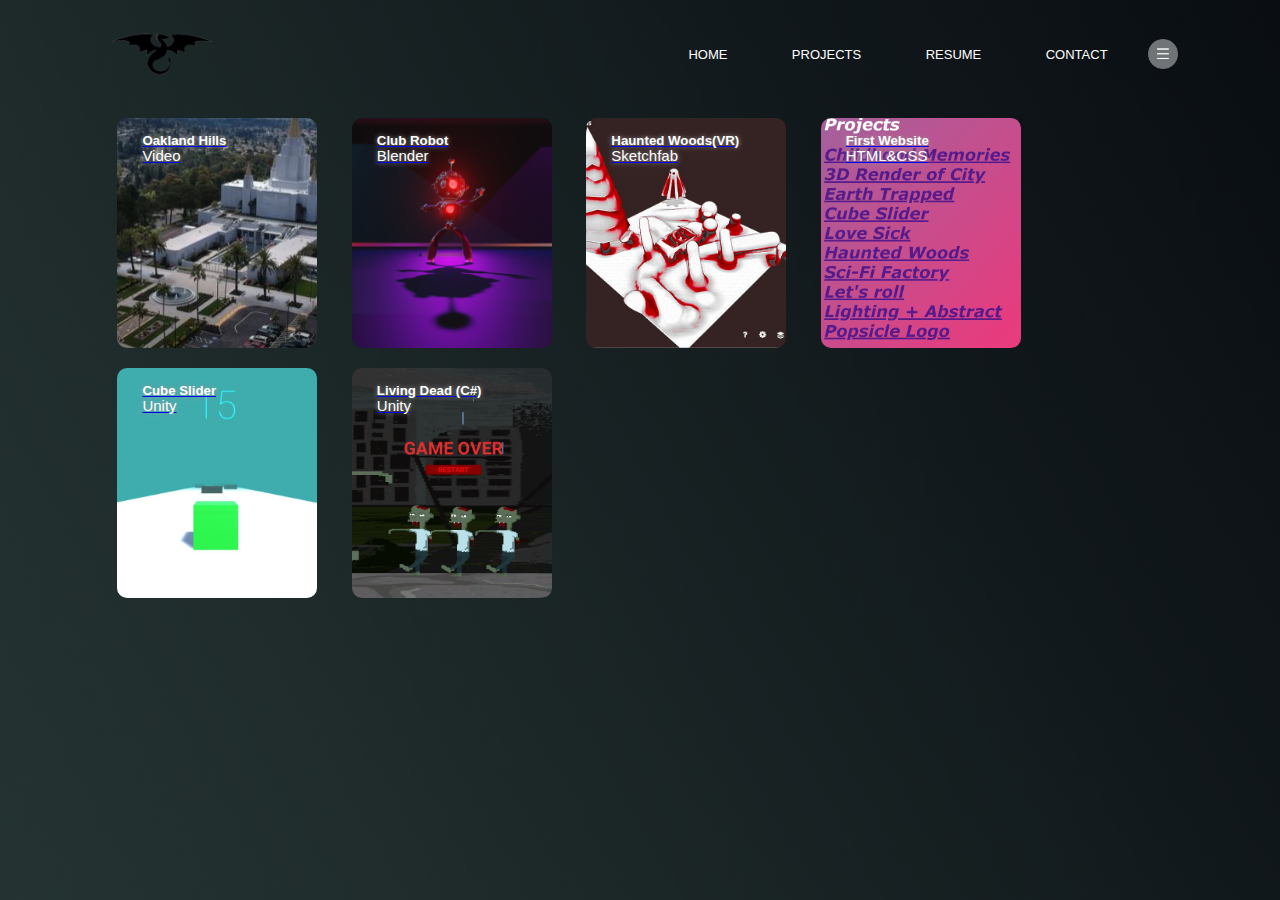
==== projects.html @ e5e7ee18 "AddedFiles" ====
<html>
<head>
  <meta name="viewport" content="width=device-width, initial-scale=1.0">
  <title>Projects</title>
  <link rel="stylesheet" href="style.css">

  </head>
  <body>
    <div class="container">
      <div class="navbar">
        <img src="dragon.png" class="logo">
        <nav>
          <ul>
            <li><a href="index.html">HOME</a></li>
            <li><a href="projects.html">PROJECTS</a></li>
            <li><a href="resume.html">RESUME</a></li>
            <li><a href="contact.html">CONTACT</a></li>

          </ul>
        </nav>
        <img src="menu.png" class="menu-icon">
      </div>

      <div class="col">
        <a href="video.html" class="card card5">
          <h5>Oakland Hills</h5>
          <p>Video</p>
        </a>
        <a href="blender.html" class="card card4">
          <h5>Club Robot</h5>
          <p>Blender</p>
        </a>
        <a href="meshmash.html" class="card card6">
          <h5>Haunted Woods(VR)</h5>
          <p>Sketchfab</p>
        </a>
        <a href="https://josetovar99.github.io/index.html" class="card card7">
          <h5>First Website</h5>
          <p>HTML&CSS</p>
        </a>
        <a href="cubeslider.html" class="card card3">
          <h5>Cube Slider</h5>
          <p>Unity</p>
        </a>
        <a href="https://josetovar.itch.io/living-dead-final" class="card card8">
          <h5>Living Dead (C#)</h5>
          <p>Unity</p>
        </a>

      </div>


      </body>
      </html>
---- style.css ----
*{
  margin: 0;
  padding: 0;
  font-family: 'Roboto', sans-serif;
}
.container{
  width: 100%;
  height: 100vh;
  background-image: linear-gradient(rgba(0,0,0,0.7),rgba(0,0,0,0.7)),url(backgroundimage.jpg);
  background-position: center;
  background-size: cover;
  padding-left: 8%;
  padding-right: 8%;
  box-sizing: border-box;
}
.navbar{
  height: 12%;
  display: flex;
  align-items: center;
  overflow: hidden;
}
.logo{
  width: 120px;
  cursor: pointer;
}
.menu-icon{
  width: 30px;
  cursor: pointer;
  margin-left: 40px;
}
nav{
  flex: 1;
  text-align: right;
}
nav ul li{
  list-style: none;
  display: inline-block;
  margin-left: 60px;
}
nav ul li a{
  text-decoration: none;
  color: #fff;
  font-size: 13px;
}
.row{
  display: flex;
  height: 88%;
  align-items: center;
}
.col{
  flex-basis: 50%;
}
h1{
  color: #72b0b0;
  font-size: 100px;
}
h5{
  color: #fff;
  text-shadow: 0 0 5px #999;
}
h4{
  color: #fff;
  text-shadow: 0 0 5px #999;
  line-height: 25px;
}
h2{
  color: #fff;
  text-shadow: 0 0 5px #999;
  line-height: 25px;
}
p{
  color: #fff;
  font-size: 15px;
  text-shadow: 0 0 5px #999;
  line-height: 15px;
}

.card{
  width: 200px;
  height: 230px;
  display: inline-block;
  border-radius: 10px;
  padding: 15px 25px;
  box-sizing: border-box;
  cursor: pointer;
  margin: 10px 15px;
  background-position: center;
  background-size: cover;
  transition: transform 0.4s;

}
.card1{
  background-image: url(tesla.gif);
}
.card2{
  background-image: url(finishedpic.png);
}
.card3{
  background-image: url(cube.JPG);
}
.card4{
  background-image: url(FinalRender2.png);
}
.card5{
  background-image: url(hills.JPG);
}
.card6{
  background-image: url(woods.JPG);
}
.card7{
  background-image: url(firstweb.JPG);
}
.card8{
  background-image: url(zombie.JPG);
}
.card:hover{
  transform: translateY(-10px);
}
.contact-section h1{
  text-align: center;
  color: #ddd;
}
.border{
  width: 100px;
  height: 10px;
  background: #34495e;
  margin: 40px auto;
}

.contact-form{
  max-width: 600px;
  margin: auto;
  padding: 0 10px;
  overflow: hidden;
}

.contact-form-text{
  display: block;
  width: 100%;
  box-sizing: border-box;
  margin: 16px 0;
  border: 0;
  background: #111;
  padding: 20px 40px;
  outline: none;
  color: #ddd;
  transition: 0.5s;
}
.contact-form-text:focus{
  box-shadow: 0 0 10px 4px #34495e;
}
textarea.contact-form-text{
  resize: none;
  height: 120px;
}
.contact-form-btn{
  float: right;
  border: 0;
  background: #34495e;
  color: #fff;
  padding: 12px 50px;
  border-radius: 20px;
  cursor: pointer;
  transition: 0.5s;
}
.contact-form-btn:hover{
  background: #2980b9;
}
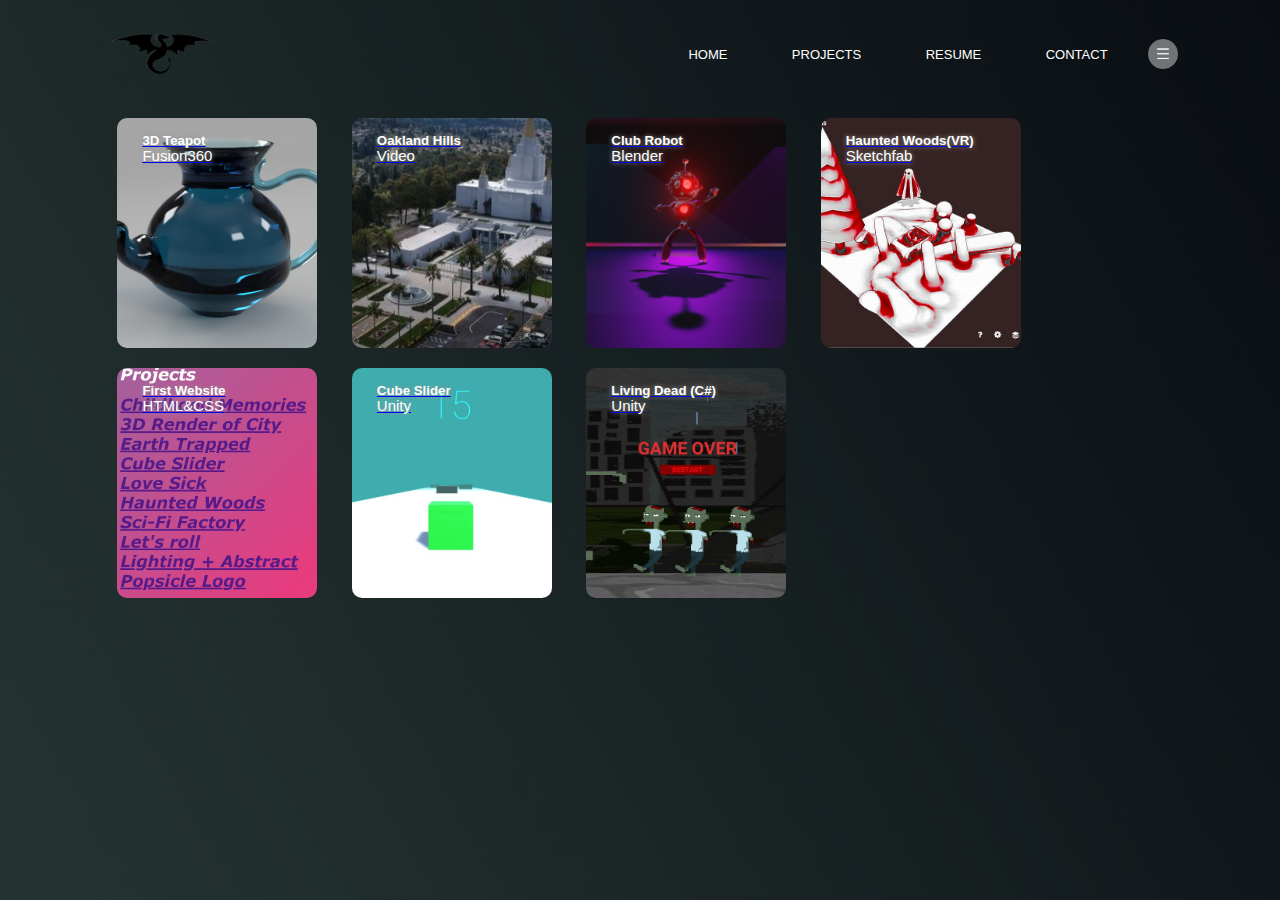
==== commit f0d496bf: "SecondUpdate" ====
--- a/projects.html
+++ b/projects.html
@@ -22,6 +22,10 @@
       </div>
 
       <div class="col">
+        <a href="teapott.html" class="card card9">
+          <h5>3D Teapot</h5>
+          <p>Fusion360</p>
+        </a>
         <a href="video.html" class="card card5">
           <h5>Oakland Hills</h5>
           <p>Video</p>
--- a/style.css
+++ b/style.css
@@ -90,7 +90,7 @@
 
 }
 .card1{
-  background-image: url(tesla.gif);
+  background-image: url(TeapotVase1.png);
 }
 .card2{
   background-image: url(finishedpic.png);
@@ -112,6 +112,9 @@
 }
 .card8{
   background-image: url(zombie.JPG);
+}
+.card9{
+  background-image: url(TeapotVase1.png);
 }
 .card:hover{
   transform: translateY(-10px);
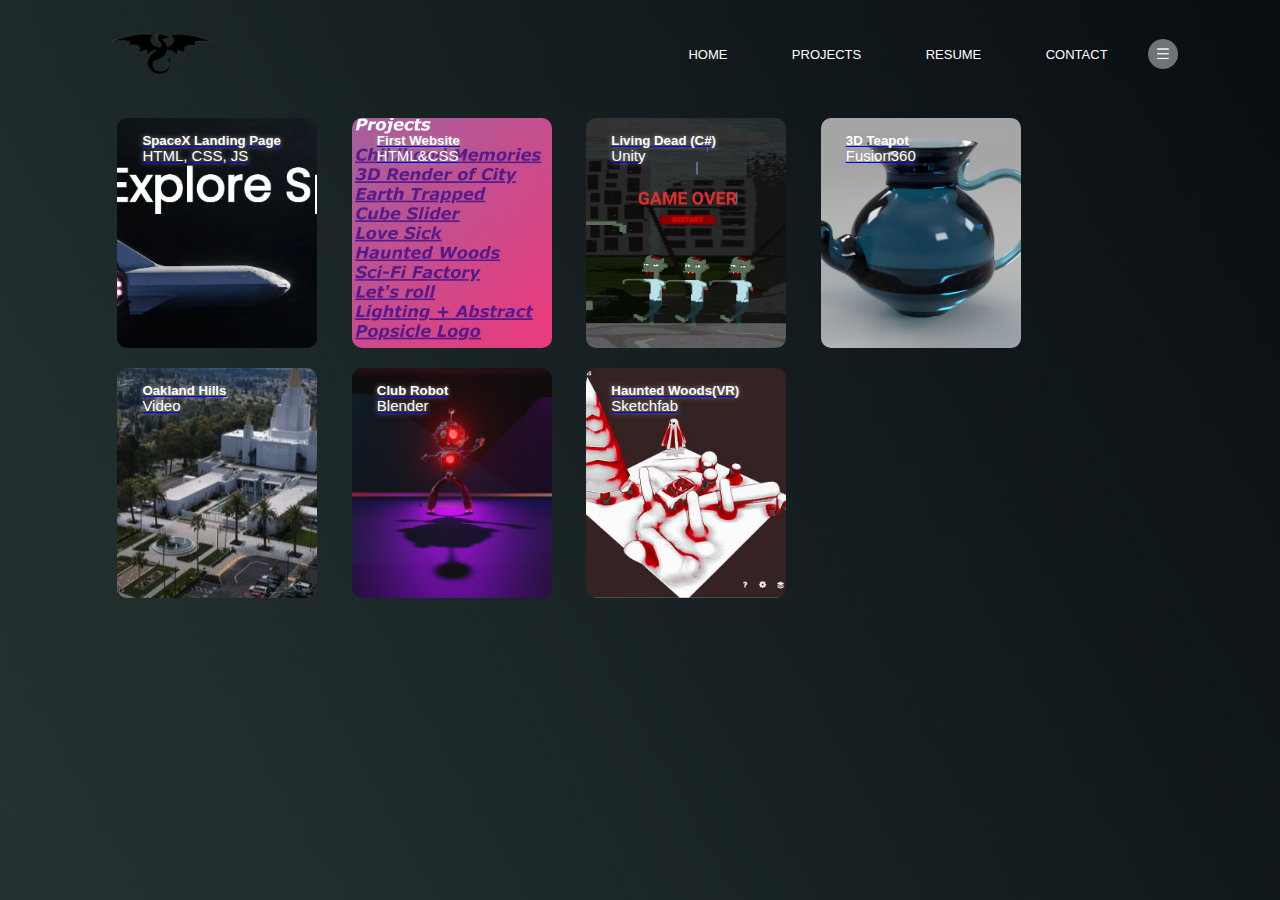
==== commit 57901284: "Moved Around Items" ====
--- a/projects.html
+++ b/projects.html
@@ -22,6 +22,18 @@
       </div>
 
       <div class="col">
+        <a href="https://josetovar99.github.io/spacex/" class="card card10">
+          <h5>SpaceX Landing Page</h5>
+          <p>HTML, CSS, JS</p>
+        </a>
+        <a href="https://josetovar99.github.io/index.html" class="card card7">
+          <h5>First Website</h5>
+          <p>HTML&CSS</p>
+        </a>
+        <a href="https://josetovar.itch.io/living-dead-final" class="card card8">
+          <h5>Living Dead (C#)</h5>
+          <p>Unity</p>
+        </a>
         <a href="teapott.html" class="card card9">
           <h5>3D Teapot</h5>
           <p>Fusion360</p>
@@ -38,18 +50,6 @@
           <h5>Haunted Woods(VR)</h5>
           <p>Sketchfab</p>
         </a>
-        <a href="https://josetovar99.github.io/index.html" class="card card7">
-          <h5>First Website</h5>
-          <p>HTML&CSS</p>
-        </a>
-        <a href="cubeslider.html" class="card card3">
-          <h5>Cube Slider</h5>
-          <p>Unity</p>
-        </a>
-        <a href="https://josetovar.itch.io/living-dead-final" class="card card8">
-          <h5>Living Dead (C#)</h5>
-          <p>Unity</p>
-        </a>
 
       </div>
 
--- a/style.css
+++ b/style.css
@@ -95,9 +95,6 @@
 .card2{
   background-image: url(finishedpic.png);
 }
-.card3{
-  background-image: url(cube.JPG);
-}
 .card4{
   background-image: url(FinalRender2.png);
 }
@@ -115,6 +112,9 @@
 }
 .card9{
   background-image: url(TeapotVase1.png);
+}
+.card10{
+  background-image: url(UpdateSpace.JPG);
 }
 .card:hover{
   transform: translateY(-10px);
